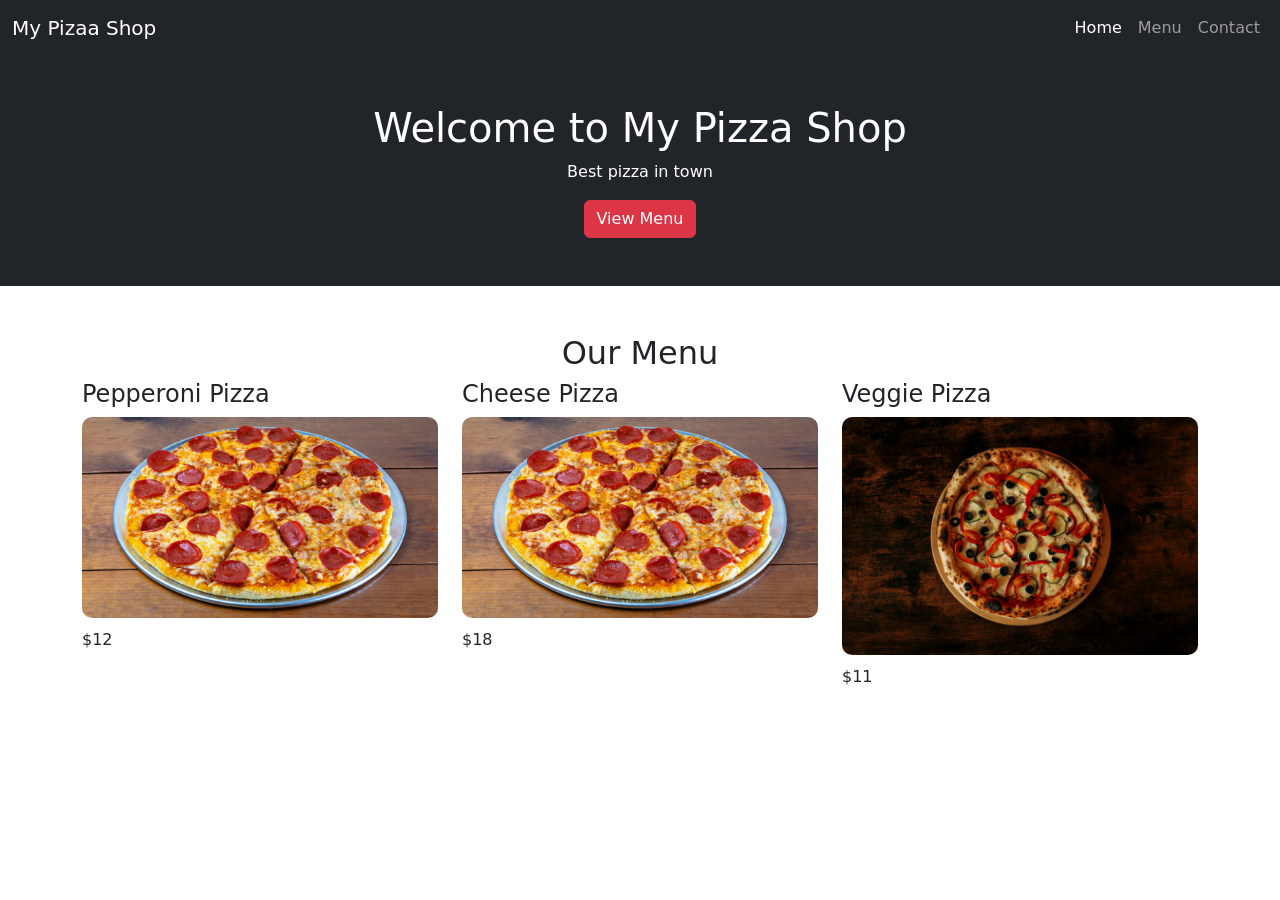
==== index.html @ 6bef11d6 "added wireframe" ====
<!DOCTYPE html>
<html lang="en">
<head>
    <meta charset="UTF-8">
    <meta name="viewport" content="width=device-width, initial-scale=1.0">
    <title>Pizza Shop</title>
    
    <link href="https://cdn.jsdelivr.net/npm/bootstrap@5.3.0/dist/css/bootstrap.min.css" rel="stylesheet">

    <link rel="stylesheet" href="style.css">
</head>
<body>
    <nav class="navbar navbar-expand-lg navbar-dark bg-dark">
  <div class="container-fluid">
    
    <a class="navbar-brand" href="#">My Pizaa Shop</a>
    
    <button class="navbar-toggler" type="button" data-bs-toggle="collapse" data-bs-target="#navbarNav">
      <span class="navbar-toggler-icon"></span>
    </button>
    
    <div class="collapse navbar-collapse" id="navbarNav">
      <ul class="navbar-nav ms-auto">
        <li class="nav-item">
          <a class="nav-link active" href="#">Home</a>
        </li>
        <li class="nav-item">
          <a class="nav-link" href="#menu">Menu</a>
        </li>
        <li class="nav-item">
          <a class="nav-link" href="#">Contact</a>
        </li>
      </ul>
    </div>
    
  </div>
</nav>
    <div class="bg-dark text-white text-center p-5">
      <h1>Welcome to My Pizza Shop</h1>
      <p>Best pizza in town</p>
      <button class="btn btn-danger">View Menu</button>
    </div>
        <div class="container mt-5">
            <h2 id="Menu" class="text-center">Our Menu</h2>
            
            <div class="row">
               <div class="col-md-4">
                <h4>Pepperoni Pizza</h4>
                <img src="images/pepperoni.jpg" class="img-fluid" alt="Pepperoni Pizza">
                <p>$12</p>
            </div>

            <div class="col-md-4">
              <h4>Cheese Pizza</h4>
              <img src="images/cheese.jpg" class="img-fluid" alt="Cheese Pizza">
              <p>$18</p>
            </div>
           
            <div class="col-md-4">
              <h4>Veggie Pizza</h4>
              <img src="images/veggie.jpg" class="img-fluid" alt="Veggie Pizza">
              <p>$11</p>
            </div>
          </div>
        </div>
    <script src="https://cdn.jsdelivr.net/npm/bootstrap@5.3.0/dist/js/bootstrap.bundle.min.js"></script>
</body>
</html>
---- style.css ----
img{
    width: 100%;
    height: 200px;
    object-fit: cover;
    border-radius: 10px;
    margin-bottom: 10px;
    
}
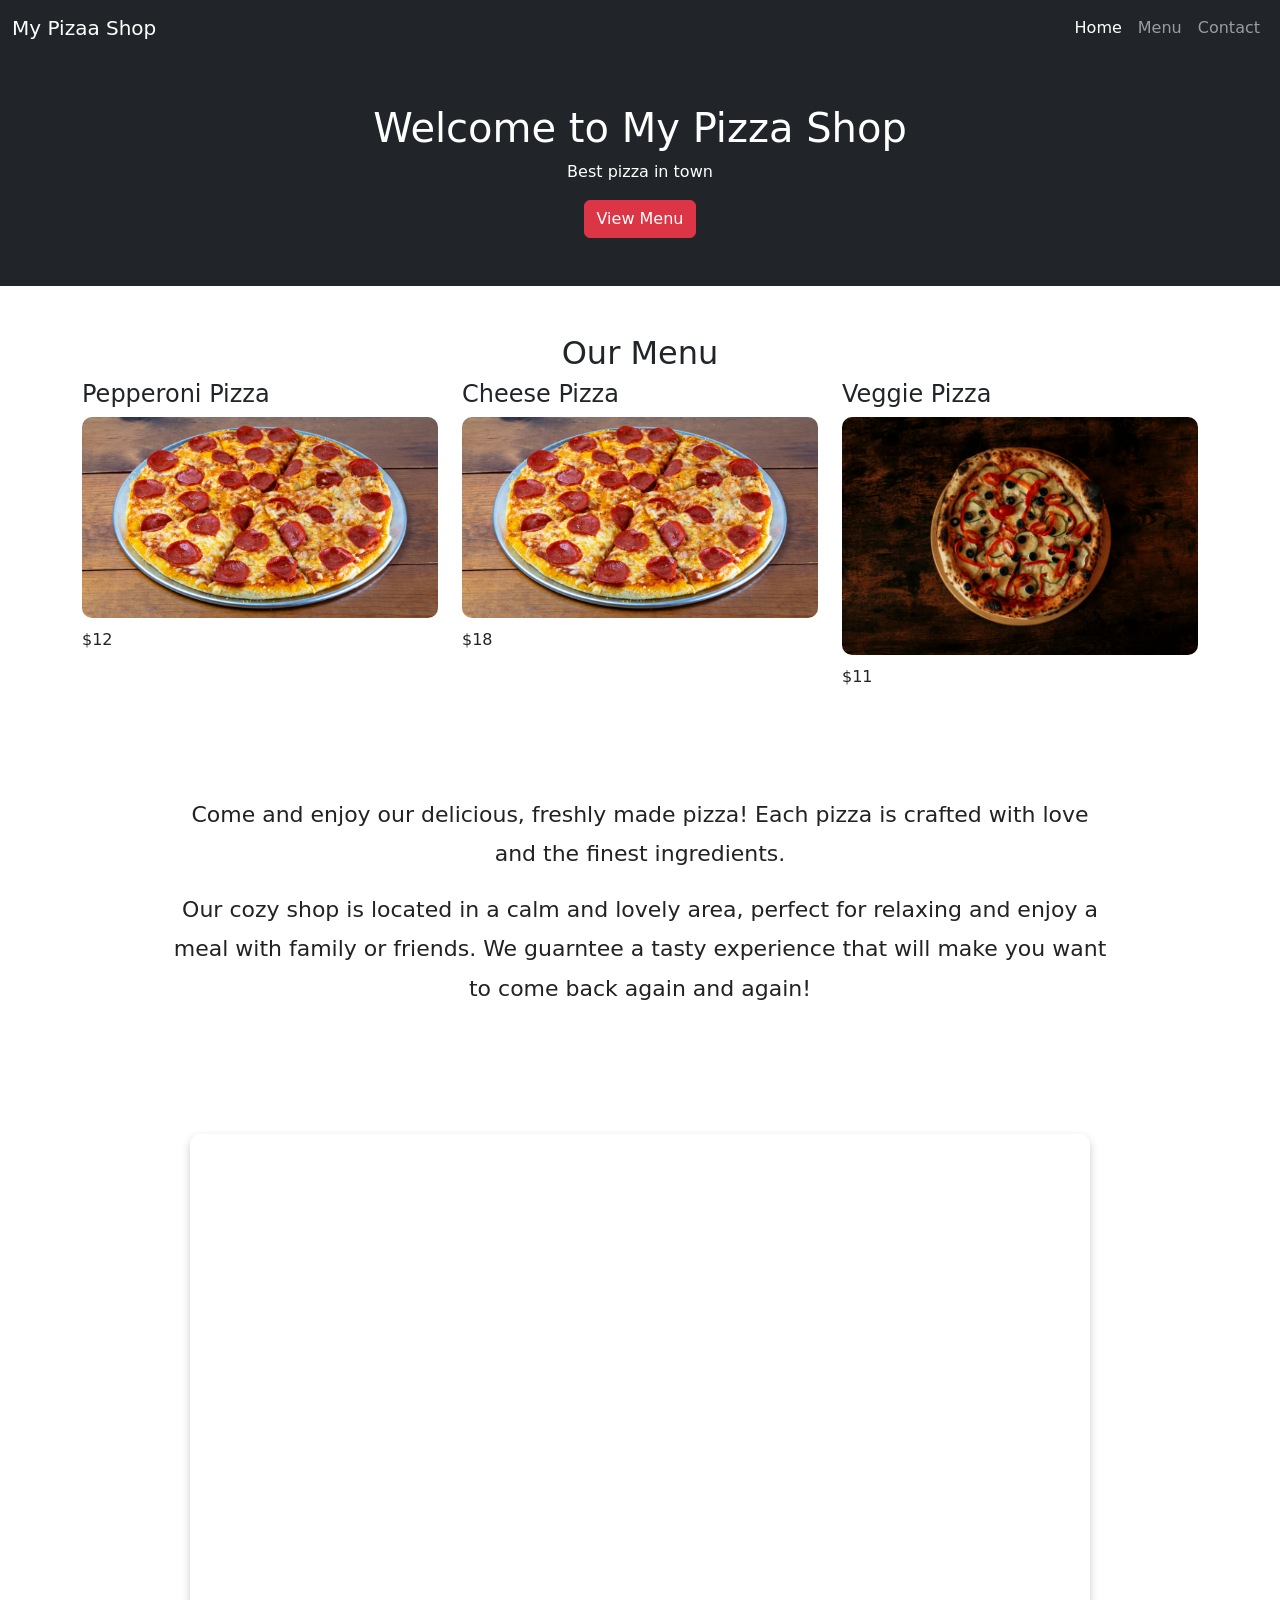
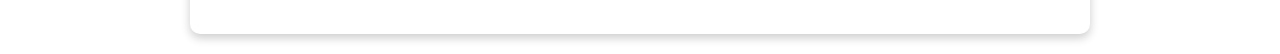
==== commit 280aee58: "added a map feature" ====
--- a/index.html
+++ b/index.html
@@ -61,7 +61,22 @@
               <img src="images/veggie.jpg" class="img-fluid" alt="Veggie Pizza">
               <p>$11</p>
             </div>
+                <div class="menu-description text-center">
+               <p> Come and enjoy our delicious, freshly made pizza! Each pizza is crafted with love and the finest ingredients.</p>
+                <p>Our cozy shop is located in a calm and lovely area, perfect for relaxing and enjoy a meal with family or friends.
+                We guarntee a tasty experience that will make you want to come back again and again!
+               </p>
+               </div>
+            <div style="display: flex; justify-content: center; margin: 20px 0;">
+          <iframe src="https://www.google.com/maps/embed?pb=!1m18!1m12!1m3!1d274.9064390763323!2d-73.91069541861614!3d40.69242544456492!2m3!1f0!2f0!3f0!3m2!1i1024!2i768!4f13.1!3m3!1m2!1s0x89c25d614f4450cd%3A0xcead06bcb22cc93d!2sBricklyn%20Pizza!5e0!3m2!1sen!2sus!4v1775165589727!5m2!1sen!2sus" 
+          width="900" 
+          height="500" 
+          style="border:0; border-radius:10px; box-shadow:0 4px 10px rgba(0,0,0,0.2);"
+          allowfullscreen="" 
+          loading="lazy">
+        </iframe>
           </div>
+
         </div>
     <script src="https://cdn.jsdelivr.net/npm/bootstrap@5.3.0/dist/js/bootstrap.bundle.min.js"></script>
 </body>
--- a/style.css
+++ b/style.css
@@ -7,3 +7,30 @@
     
 }
 
+.map-wapper{
+    display: flex;
+    justify-content: center;
+    margin: 20px 0;
+}
+
+.map-wapper iframe{
+    width: 80%;
+    max-width: 700px;
+    height: 450px;
+    border: 0;
+    border-radius: 10px;
+    box-shadow: 0 4px 10px rbg(0,0,0,0.2);
+}
+
+.menu-description{
+    width: 100%;
+    max-width: 1000px;
+    margin: 60px auto;
+    padding: 30px;
+}
+
+.menu-description p {
+    font-size: 22px;
+    line-height: 1.8;
+    color: #222;
+}
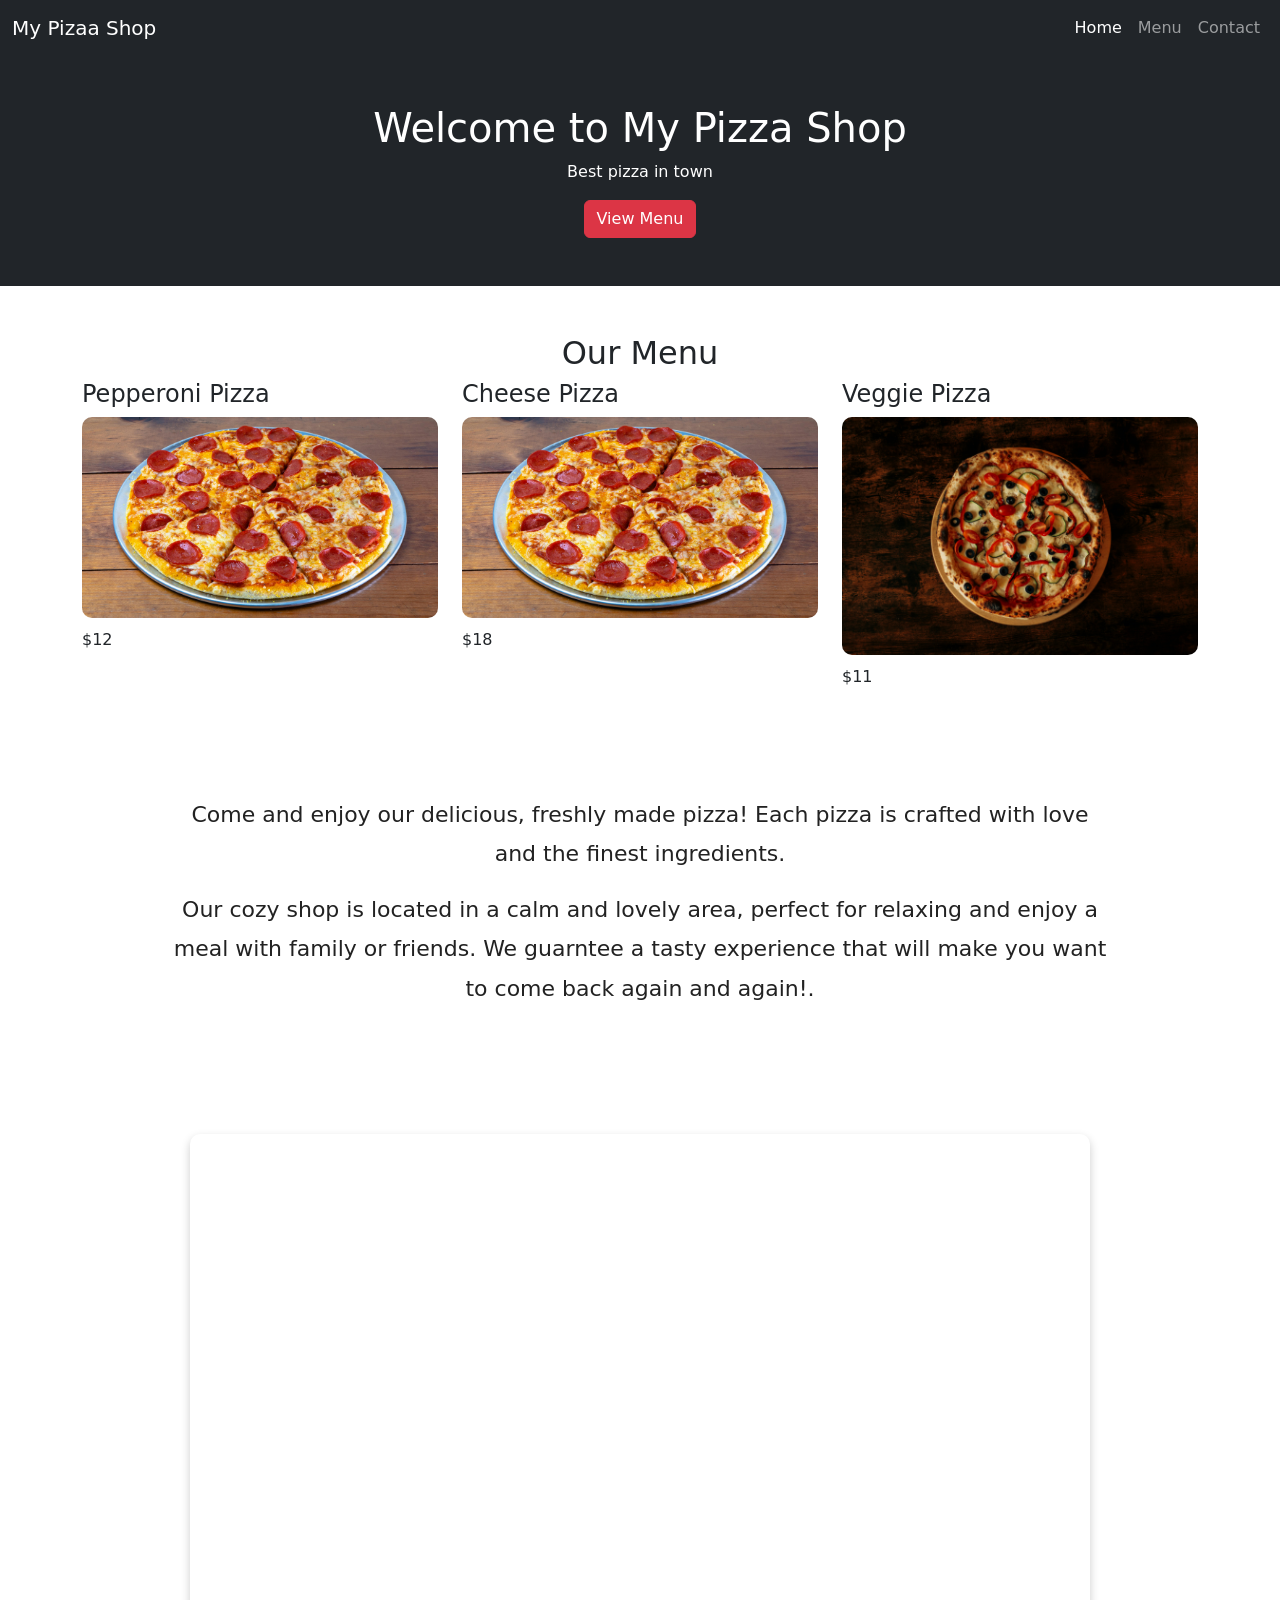
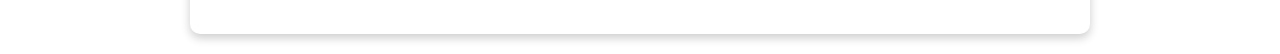
==== commit 9c367655: "added pizza shop paragraph" ====
--- a/index.html
+++ b/index.html
@@ -64,7 +64,7 @@
                 <div class="menu-description text-center">
                <p> Come and enjoy our delicious, freshly made pizza! Each pizza is crafted with love and the finest ingredients.</p>
                 <p>Our cozy shop is located in a calm and lovely area, perfect for relaxing and enjoy a meal with family or friends.
-                We guarntee a tasty experience that will make you want to come back again and again!
+                We guarntee a tasty experience that will make you want to come back again and again!.
                </p>
                </div>
             <div style="display: flex; justify-content: center; margin: 20px 0;">
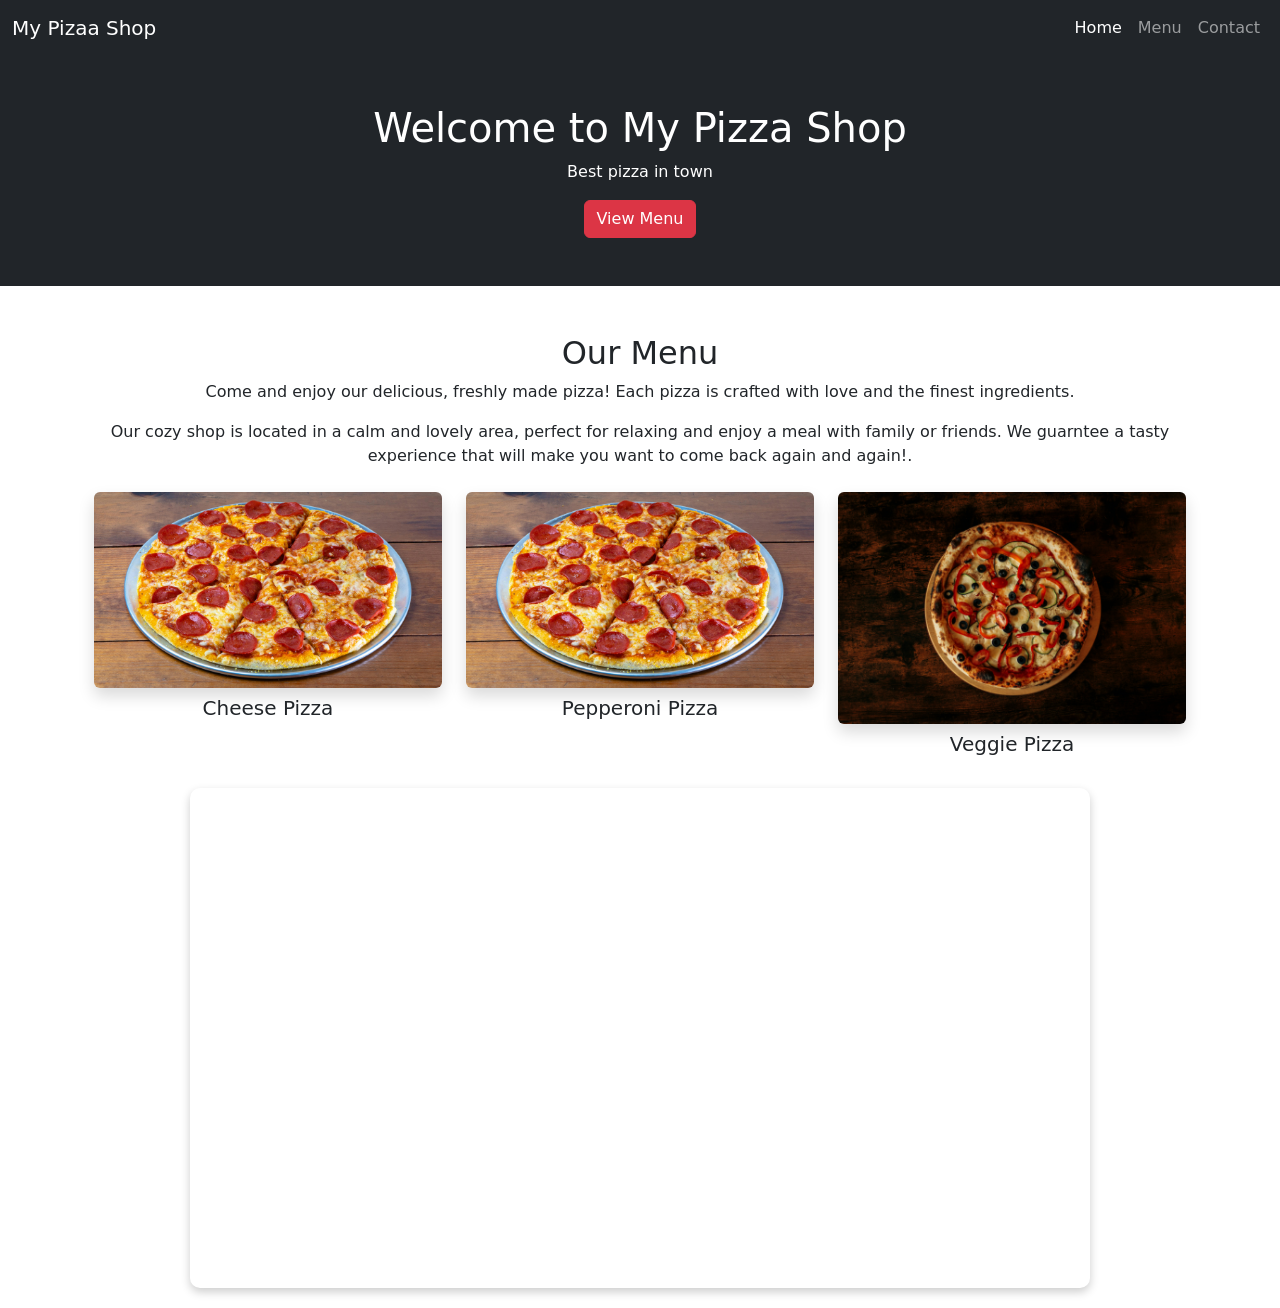
==== commit 64d3fcc8: "Added pizza images above map and updated layout" ====
--- a/index.html
+++ b/index.html
@@ -43,30 +43,33 @@
         <div class="container mt-5">
             <h2 id="Menu" class="text-center">Our Menu</h2>
             
-            <div class="row">
-               <div class="col-md-4">
-                <h4>Pepperoni Pizza</h4>
-                <img src="images/pepperoni.jpg" class="img-fluid" alt="Pepperoni Pizza">
-                <p>$12</p>
-            </div>
-
-            <div class="col-md-4">
-              <h4>Cheese Pizza</h4>
-              <img src="images/cheese.jpg" class="img-fluid" alt="Cheese Pizza">
-              <p>$18</p>
-            </div>
-           
-            <div class="col-md-4">
-              <h4>Veggie Pizza</h4>
-              <img src="images/veggie.jpg" class="img-fluid" alt="Veggie Pizza">
-              <p>$11</p>
-            </div>
-                <div class="menu-description text-center">
+            <div class="menu-description text-center">
                <p> Come and enjoy our delicious, freshly made pizza! Each pizza is crafted with love and the finest ingredients.</p>
                 <p>Our cozy shop is located in a calm and lovely area, perfect for relaxing and enjoy a meal with family or friends.
                 We guarntee a tasty experience that will make you want to come back again and again!.
                </p>
                </div>
+            
+               <div class="container text-center my-4">
+                  <div class="row">
+
+                    <div class="col-md-4">
+                      <img src="images/cheese.jpg" class="img-fluid rounded shadow" atl="Chesse pizza">
+                      <h5 class="mt-2">Cheese Pizza</h5>
+                    </div>
+
+                    <div class="col-md-4">
+                      <img src="images/pepperoni.jpg" class="img-fluid rounded shadow" alt="Pepperoni Pizza">
+                      <h5 class="mt-2">Pepperoni Pizza</h5>
+                    </div>
+
+                      <div class="col-md-4">
+                        <img src="images/veggie.jpg" class="img-fluid rounded shadow" alt="Veggie Pizza">
+                        <h5 class="mt-2">Veggie Pizza</h5>
+                      </div>
+                  </div>
+               </div>
+                   
             <div style="display: flex; justify-content: center; margin: 20px 0;">
           <iframe src="https://www.google.com/maps/embed?pb=!1m18!1m12!1m3!1d274.9064390763323!2d-73.91069541861614!3d40.69242544456492!2m3!1f0!2f0!3f0!3m2!1i1024!2i768!4f13.1!3m3!1m2!1s0x89c25d614f4450cd%3A0xcead06bcb22cc93d!2sBricklyn%20Pizza!5e0!3m2!1sen!2sus!4v1775165589727!5m2!1sen!2sus" 
           width="900" 
--- a/style.css
+++ b/style.css
@@ -1,36 +1,4 @@
 img{
-    width: 100%;
     height: 200px;
     object-fit: cover;
-    border-radius: 10px;
-    margin-bottom: 10px;
-    
 }
-
-.map-wapper{
-    display: flex;
-    justify-content: center;
-    margin: 20px 0;
-}
-
-.map-wapper iframe{
-    width: 80%;
-    max-width: 700px;
-    height: 450px;
-    border: 0;
-    border-radius: 10px;
-    box-shadow: 0 4px 10px rbg(0,0,0,0.2);
-}
-
-.menu-description{
-    width: 100%;
-    max-width: 1000px;
-    margin: 60px auto;
-    padding: 30px;
-}
-
-.menu-description p {
-    font-size: 22px;
-    line-height: 1.8;
-    color: #222;
-}
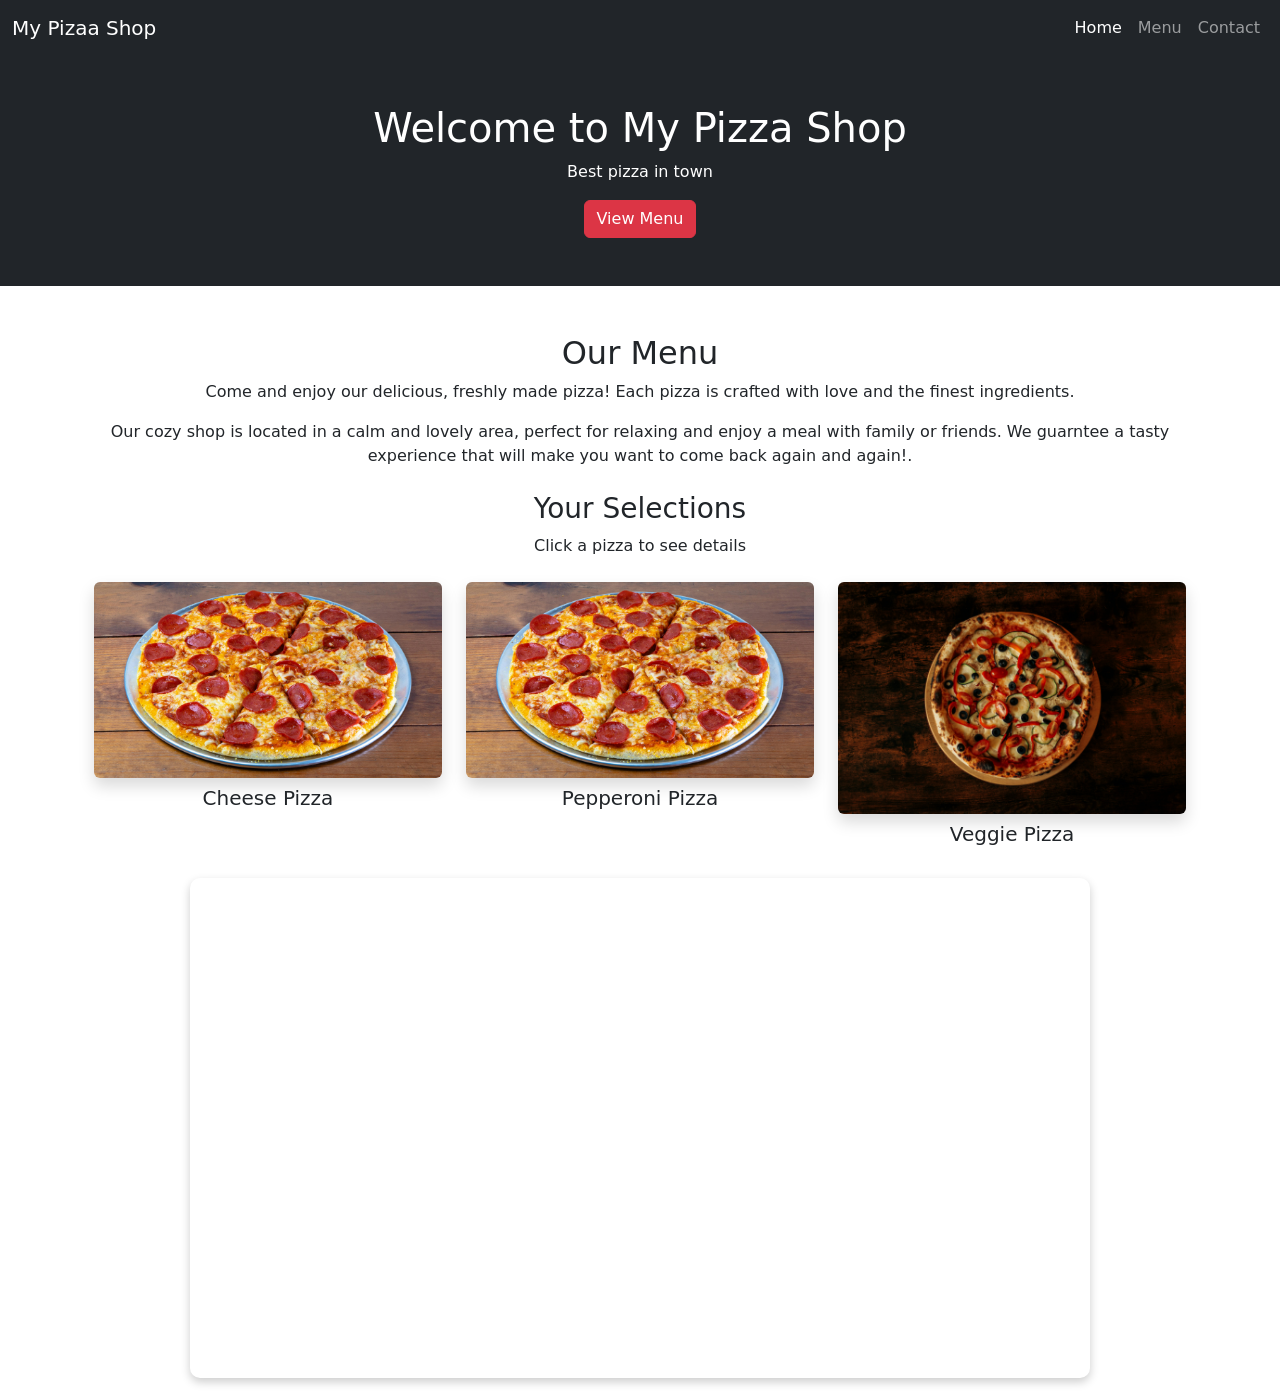
==== commit f794cc82: "Added clickable menu" ====
--- a/index.html
+++ b/index.html
@@ -50,21 +50,29 @@
                </p>
                </div>
             
+               <div class="text-center my-4">
+                <h3>Your Selections</h3>
+                <p id="selected-item">Click a pizza to see details</p>
+               </div>
+
                <div class="container text-center my-4">
                   <div class="row">
 
                     <div class="col-md-4">
-                      <img src="images/cheese.jpg" class="img-fluid rounded shadow" atl="Chesse pizza">
+                      <img src="images/cheese.jpg" class="img-fluid rounded shadow pizza-item" 
+                           atl="Chesse pizza" onclick="selectpizza ('Cheese Pizza', '$10')">
                       <h5 class="mt-2">Cheese Pizza</h5>
                     </div>
 
                     <div class="col-md-4">
-                      <img src="images/pepperoni.jpg" class="img-fluid rounded shadow" alt="Pepperoni Pizza">
+                      <img src="images/pepperoni.jpg" class="img-fluid rounded shadow pizza-item" 
+                           alt="Pepperoni Pizza" onclick="selectpizza ('Pepperoni Pizza', '$12')">
                       <h5 class="mt-2">Pepperoni Pizza</h5>
                     </div>
 
                       <div class="col-md-4">
-                        <img src="images/veggie.jpg" class="img-fluid rounded shadow" alt="Veggie Pizza">
+                        <img src="images/veggie.jpg" class="img-fluid rounded shadow pizza-item" 
+                             alt="Veggie Pizza" onclick="selectpizza ('Veggie Pizza', '$11')">
                         <h5 class="mt-2">Veggie Pizza</h5>
                       </div>
                   </div>
@@ -82,5 +90,11 @@
 
         </div>
     <script src="https://cdn.jsdelivr.net/npm/bootstrap@5.3.0/dist/js/bootstrap.bundle.min.js"></script>
+      <script> 
+        function selectpizza(name, price) {
+          document.getElementById("selected-items").innerHTML =
+            "You Selected: " + name + "-" + price;
+        }
+      </script>
 </body>
 </html>
--- a/style.css
+++ b/style.css
@@ -2,3 +2,13 @@
     height: 200px;
     object-fit: cover;
 }
+
+.pizza-item {
+    cursor: pointer;
+    transition: transform 0.3s ease;
+
+}
+
+.pizza-item:hover {
+    transform: scale(1.05);
+}
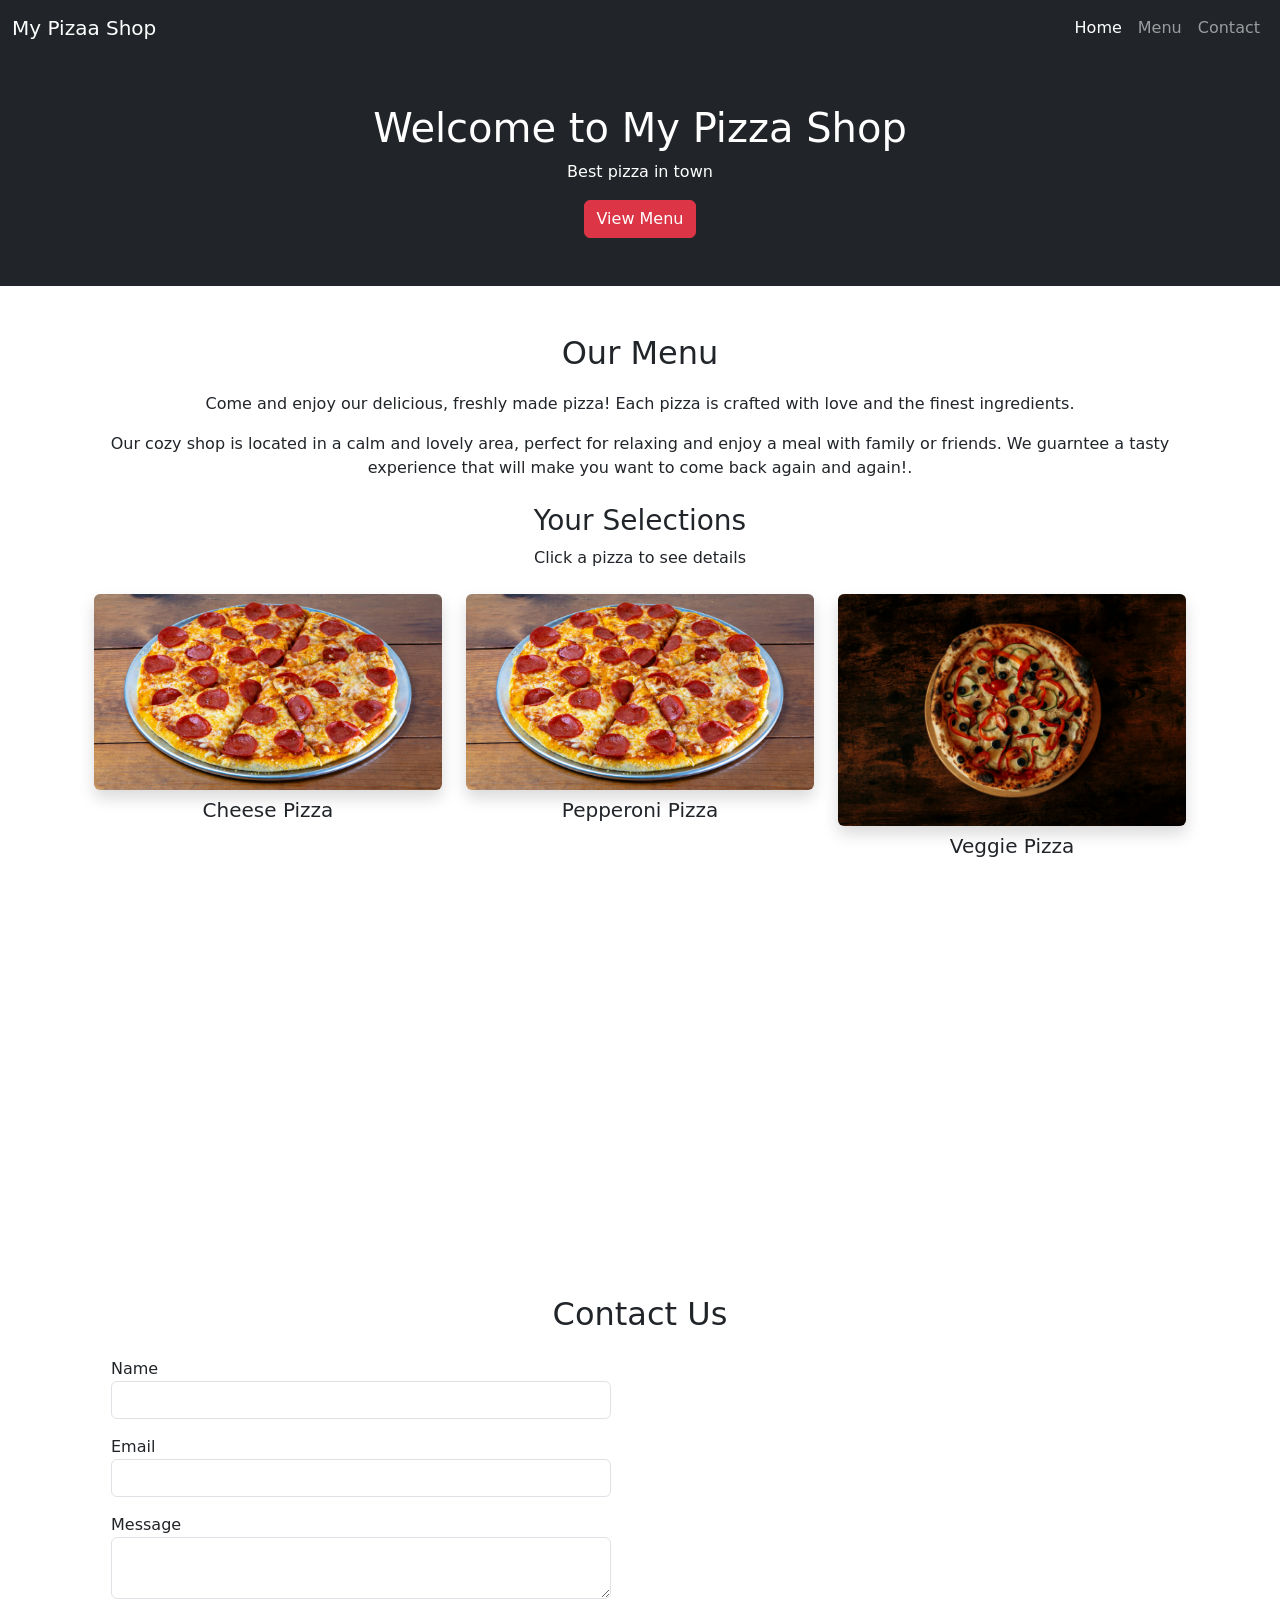
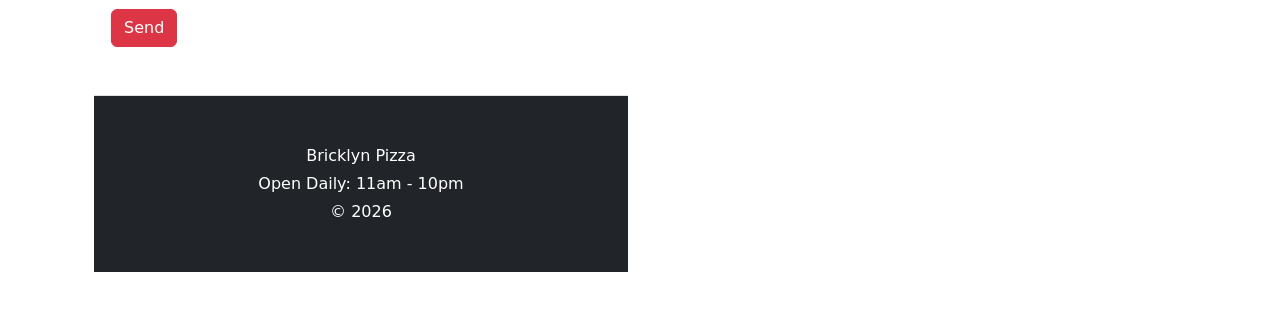
==== commit cc8fc4c2: "added a contact form" ====
--- a/index.html
+++ b/index.html
@@ -78,17 +78,49 @@
                   </div>
                </div>
                    
-            <div style="display: flex; justify-content: center; margin: 20px 0;">
+            <div class="col-md-6">
           <iframe src="https://www.google.com/maps/embed?pb=!1m18!1m12!1m3!1d274.9064390763323!2d-73.91069541861614!3d40.69242544456492!2m3!1f0!2f0!3f0!3m2!1i1024!2i768!4f13.1!3m3!1m2!1s0x89c25d614f4450cd%3A0xcead06bcb22cc93d!2sBricklyn%20Pizza!5e0!3m2!1sen!2sus!4v1775165589727!5m2!1sen!2sus" 
-          width="900" 
-          height="500" 
-          style="border:0; border-radius:10px; box-shadow:0 4px 10px rgba(0,0,0,0.2);"
-          allowfullscreen="" 
+          width="200%" 
+          height="200%" 
+          style="border:0; min-height: 350px; border-radius:10px;"
           loading="lazy">
         </iframe>
           </div>
+               
+              <div class="container my-5">
+                 <h2 class="text-center mb-4">Contact Us</h2>
+                  
+                 <div class="row">
 
+               <div class="col-md-6">
+                  <form>
+                    <div class="mb-3">
+                    <label>Name</label>
+                    <input type="text" class="form-control">
+                    </div>
+
+                    <div class="mb-3">
+                      <label>Email</label>
+                      <input type="email" class="form-control">
+                    </div>
+
+                    <div class="mb-3">
+                      <label>Message</label>
+                      <textarea class="form-control" row="4"></textarea>
+
+                    <button class="btn btn-danger">Send</button>
+
+                  </form>
         </div>
+
+         <footer class="bg-dark text-white text-center py-5 mt-5 border-top">
+              <div class="container text-center">
+             <p class="mb-1">Bricklyn Pizza</p>
+             <p class="mb-1">Open Daily: 11am - 10pm</p>
+             <p class="mb-0">&copy; 2026</p>
+              </div>
+         </footer>
+
     <script src="https://cdn.jsdelivr.net/npm/bootstrap@5.3.0/dist/js/bootstrap.bundle.min.js"></script>
       <script> 
         function selectpizza(name, price) {
--- a/style.css
+++ b/style.css
@@ -11,4 +11,27 @@
 
 .pizza-item:hover {
     transform: scale(1.05);
+}
+
+form {
+    max-width: 500px;
+    margin: 0 auto;
+}
+
+input, textarea {
+    width: 100%;
+    padding: 10px;
+    margin-bottom: 10px;
+}
+
+button {
+    background-color: #e63946;
+    color: white;
+    border: none;
+    padding: 10px 20px;
+    cursor: pointer;
+}
+
+h2 {
+    margin-bottom: 20px;
 }
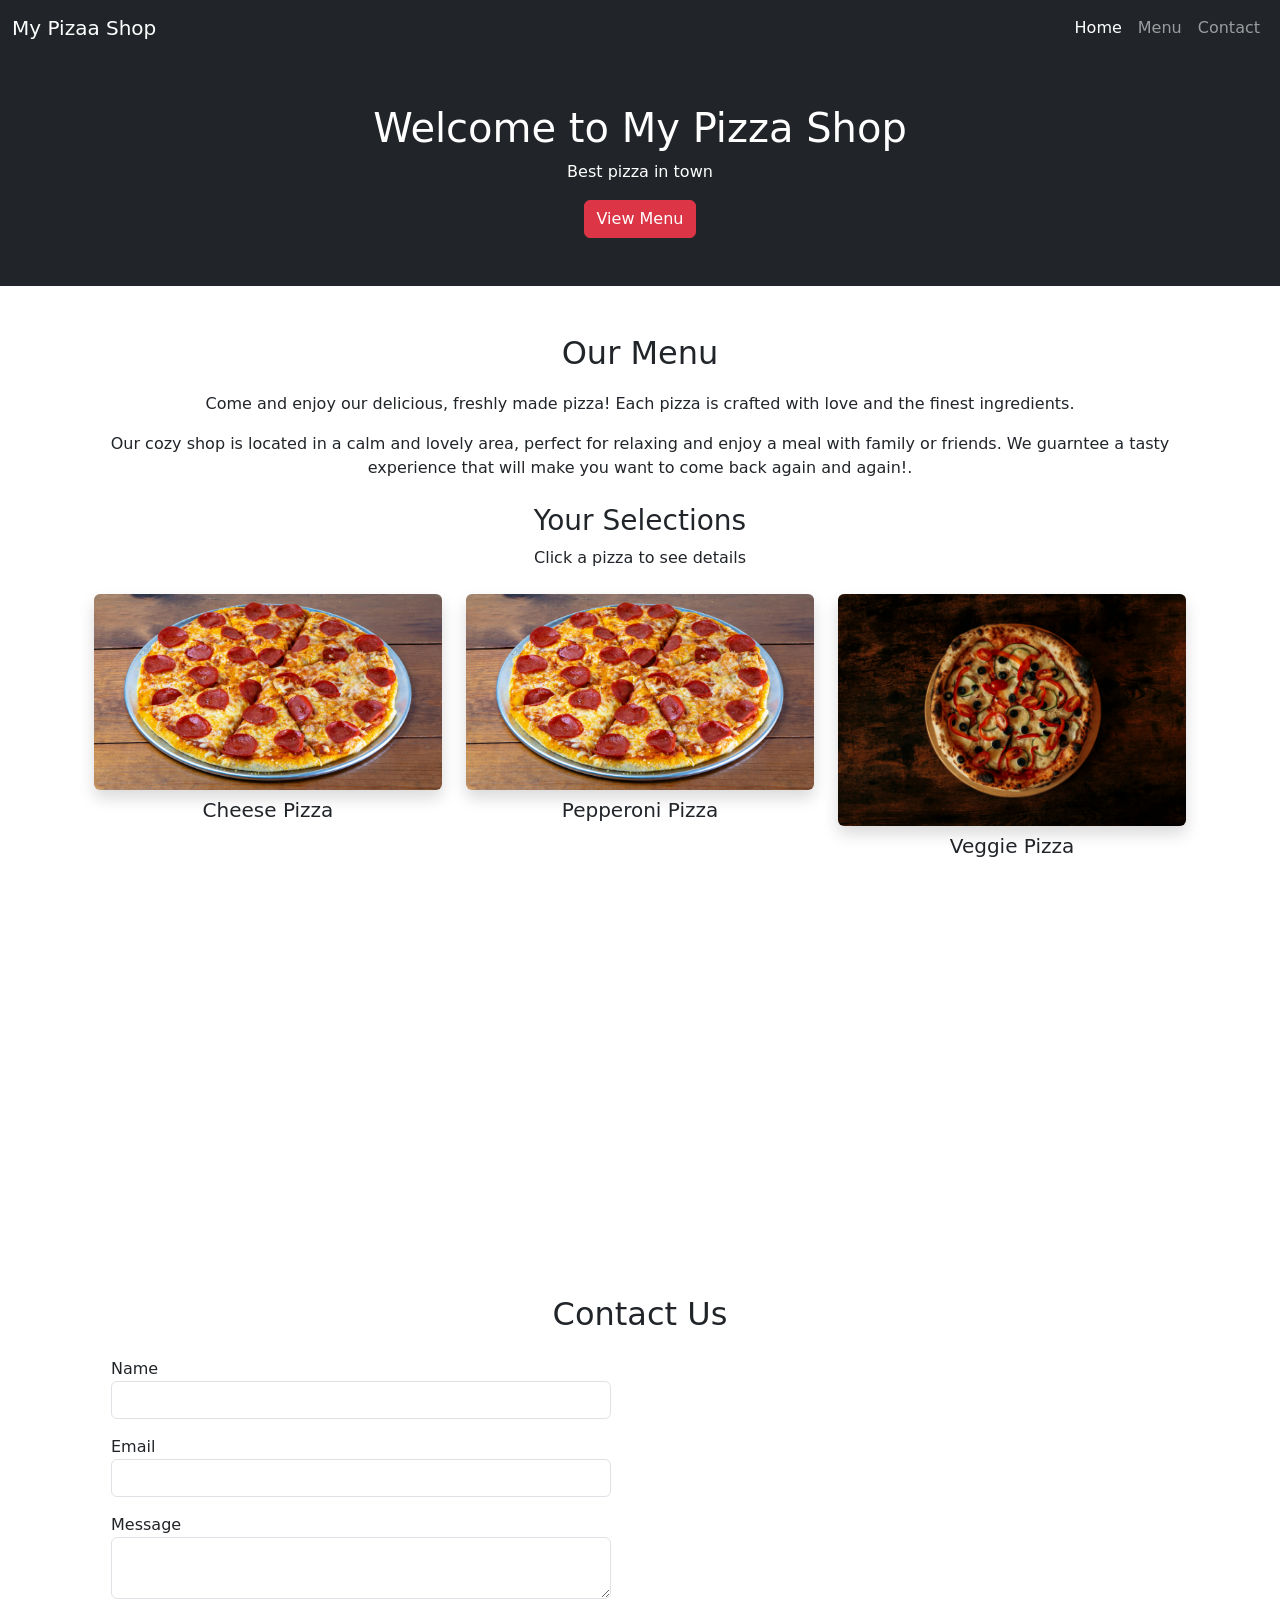
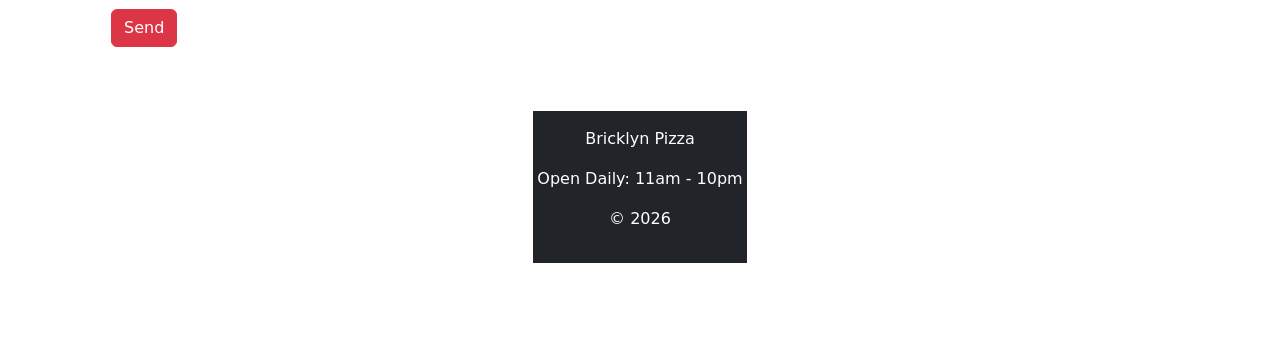
==== commit 6a9055c7: "added a footer" ====
--- a/index.html
+++ b/index.html
@@ -112,13 +112,13 @@
 
                   </form>
         </div>
-
-         <footer class="bg-dark text-white text-center py-5 mt-5 border-top">
-              <div class="container text-center">
-             <p class="mb-1">Bricklyn Pizza</p>
-             <p class="mb-1">Open Daily: 11am - 10pm</p>
-             <p class="mb-0">&copy; 2026</p>
-              </div>
+                 </div>
+         <footer class="mt-5 text-center">
+            <div class="bg-dark text-white py-3 px-1 d-inline-block">
+             <p>Bricklyn Pizza</p>
+             <p>Open Daily: 11am - 10pm</p>
+             <p>&copy; 2026</p>
+            </div>
          </footer>
 
     <script src="https://cdn.jsdelivr.net/npm/bootstrap@5.3.0/dist/js/bootstrap.bundle.min.js"></script>
--- a/style.css
+++ b/style.css
@@ -34,4 +34,20 @@
 
 h2 {
     margin-bottom: 20px;
+}
+
+footer {
+    max-width: 500px;
+    margin: 40px auto;
+    border-radius: 8px;
+}
+
+footer-box{
+    max-width: 500px;
+    margin: 0 auto;
+    border-radius: 8px;
+}
+
+footer{
+    width: 100%;
 }
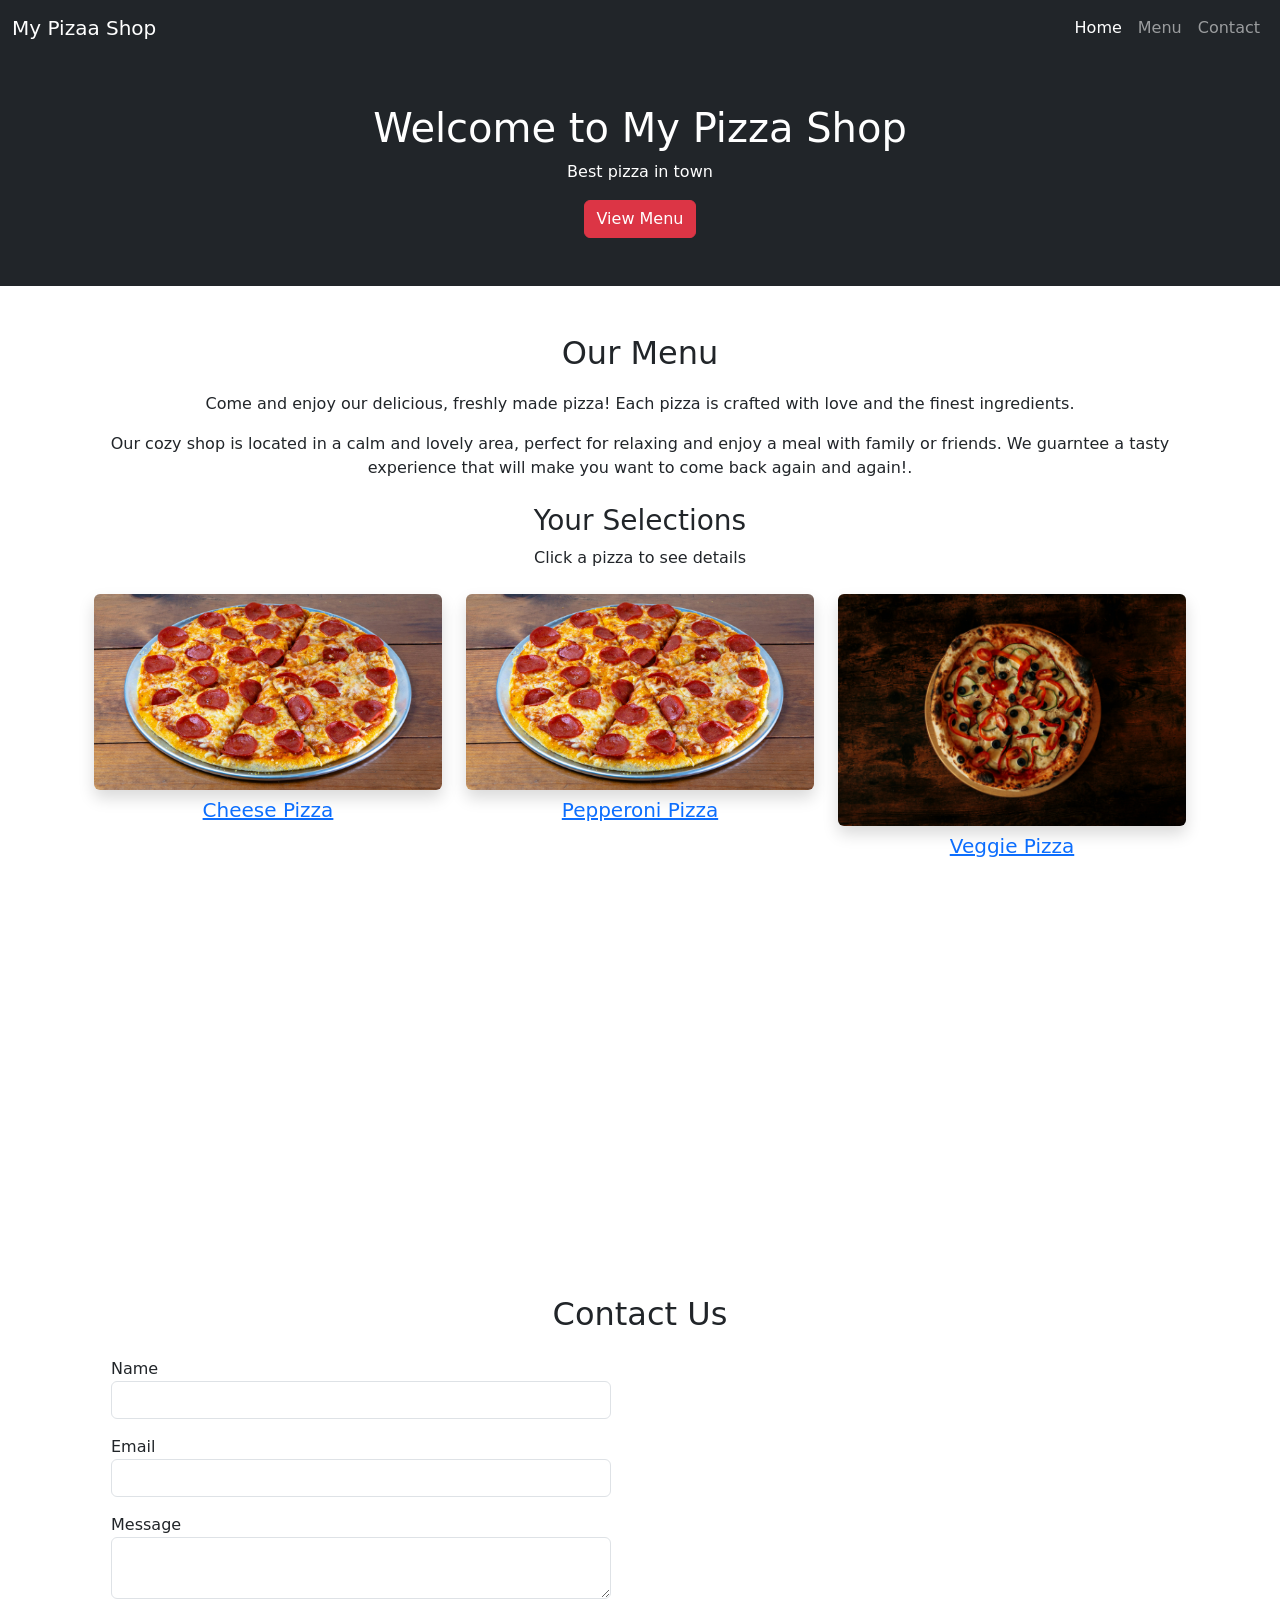
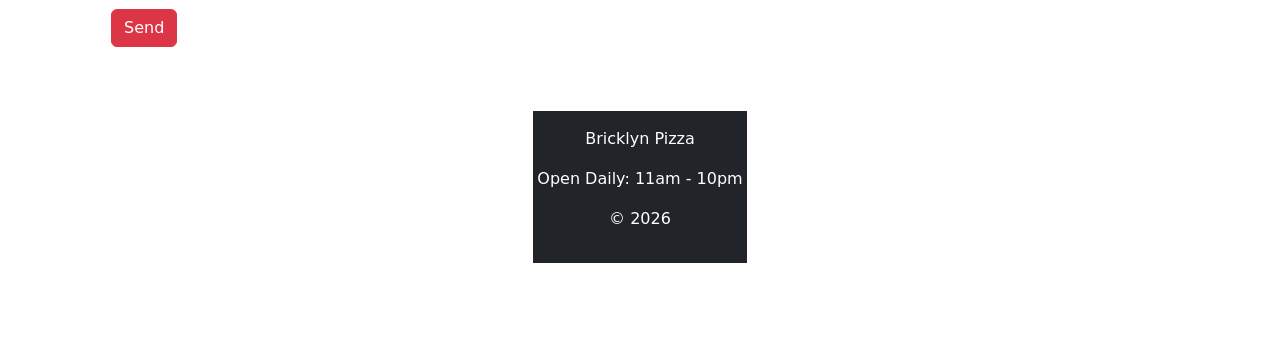
==== commit cb226e76: "Improve README file" ====
--- a/index.html
+++ b/index.html
@@ -22,13 +22,13 @@
     <div class="collapse navbar-collapse" id="navbarNav">
       <ul class="navbar-nav ms-auto">
         <li class="nav-item">
-          <a class="nav-link active" href="#">Home</a>
+          <a class="nav-link active" href="index.html">Home</a>
         </li>
         <li class="nav-item">
-          <a class="nav-link" href="#menu">Menu</a>
+          <a class="nav-link" href="menu.html">Menu</a>
         </li>
         <li class="nav-item">
-          <a class="nav-link" href="#">Contact</a>
+          <a class="nav-link" href="contact.html">Contact</a>
         </li>
       </ul>
     </div>
@@ -59,21 +59,27 @@
                   <div class="row">
 
                     <div class="col-md-4">
+                        <a href="menu.html">
                       <img src="images/cheese.jpg" class="img-fluid rounded shadow pizza-item" 
                            atl="Chesse pizza" onclick="selectpizza ('Cheese Pizza', '$10')">
                       <h5 class="mt-2">Cheese Pizza</h5>
+                        </a>
                     </div>
 
                     <div class="col-md-4">
+                        <a href="menu.html">
                       <img src="images/pepperoni.jpg" class="img-fluid rounded shadow pizza-item" 
                            alt="Pepperoni Pizza" onclick="selectpizza ('Pepperoni Pizza', '$12')">
                       <h5 class="mt-2">Pepperoni Pizza</h5>
+                        </a>
                     </div>
 
                       <div class="col-md-4">
+                          <a href="menu.html">
                         <img src="images/veggie.jpg" class="img-fluid rounded shadow pizza-item" 
                              alt="Veggie Pizza" onclick="selectpizza ('Veggie Pizza', '$11')">
                         <h5 class="mt-2">Veggie Pizza</h5>
+                          </a>
                       </div>
                   </div>
                </div>
